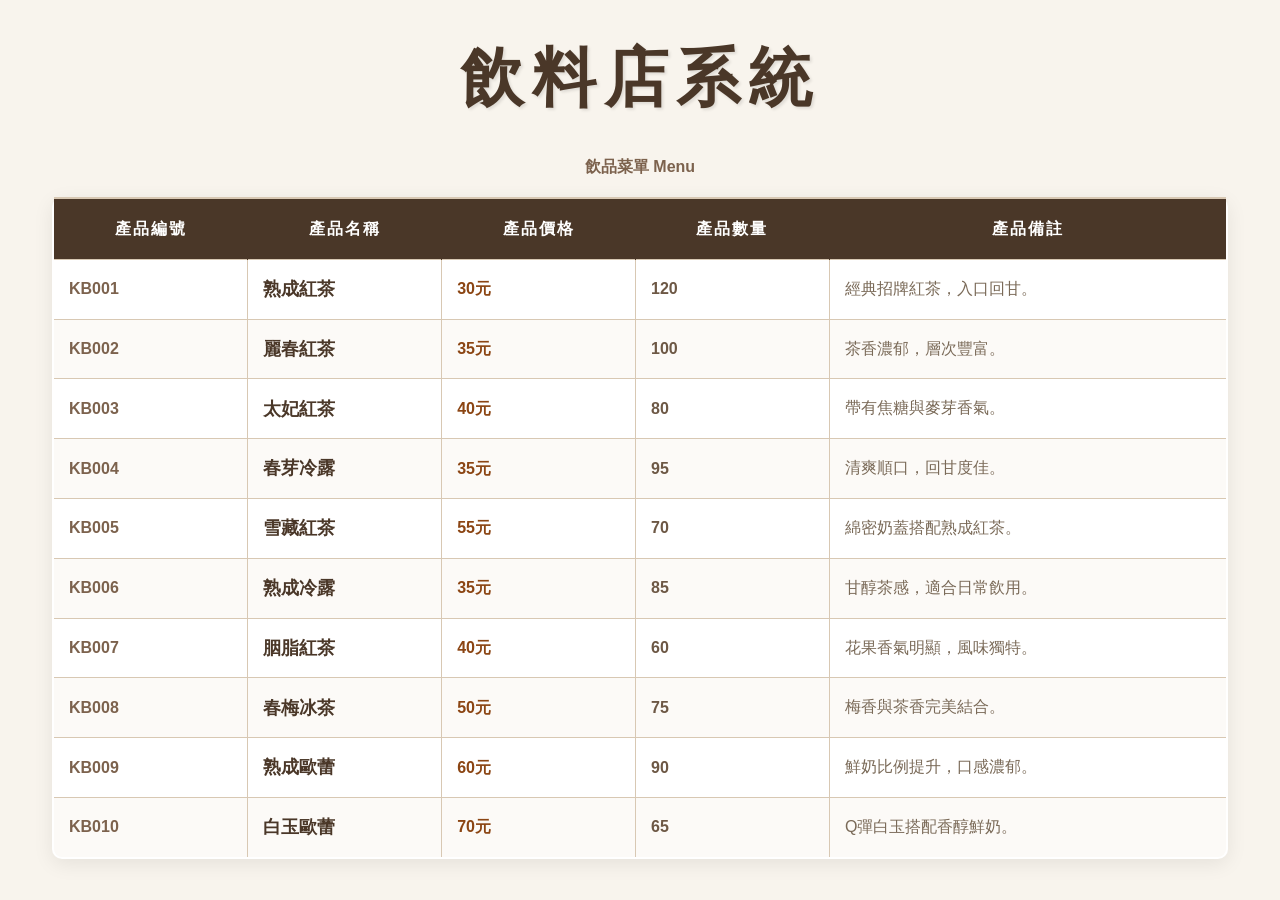
==== 20260605-ch5AI.html @ 28ec6d9a "個人首頁初稿" ====
<!DOCTYPE html>
<html lang="zh-TW">

<head>
    <meta charset="UTF-8">
    <meta name="viewport" content="width=device-width, initial-scale=1.0">
    <title>可不可熟成紅茶 - 飲品菜單</title>

    <link rel="stylesheet" href="css/bootstrap.min.css">
    <link rel="stylesheet" href="css/all.min.css">
    <link rel="stylesheet" href="css/20260527.css">

    <style>
        :root {
            --kb-primary: #4a3728;
            --kb-secondary: #7c624d;
            --kb-light: #f8f4ed;
            --kb-border: #d8c8b3;
            --kb-hover: #efe5d6;
            --kb-text: #3b2d23;
        }

        body {
            background-color: var(--kb-light);
            font-family: "Microsoft JhengHei", sans-serif;
            color: var(--kb-text);
        }

        .container {
            max-width: 1200px;
            margin-top: 40px;
        }

        /* 標題 */
        .display-3 {
            color: var(--kb-primary);
            font-weight: 900;
            letter-spacing: 8px;
            margin-bottom: 30px;
            text-shadow: 2px 2px 3px rgba(0, 0, 0, .1);
        }

        /* 表格 */
        .table {
            background-color: #fff;
            border: 2px solid var(--kb-border);
            border-radius: 10px;
            overflow: hidden;
            box-shadow: 0 5px 20px rgba(0, 0, 0, .08);
        }

        /* 表頭 */
        .table thead {
            background-color: var(--kb-primary);
            color: #fff;
        }

        .table thead th {
            padding: 18px;
            text-align: center;
            letter-spacing: 2px;
            border-color: var(--kb-primary);
        }

        /* 表格內容 */
        .table tbody td {
            padding: 15px;
            vertical-align: middle;
            color: var(--kb-text);
        }

        /* 隔行底色 */
        .table tbody tr:nth-child(even) {
            background-color: #fcfaf7;
        }

        /* Hover效果 */
        .table-hover tbody tr:hover {
            background-color: var(--kb-hover);
            transition: .3s;
        }

        /* 邊框 */
        .table-bordered td,
        .table-bordered th {
            border-color: var(--kb-border);
        }

        /* caption */
        caption {
            caption-side: top;
            text-align: center;
            color: var(--kb-secondary);
            font-size: 1rem;
            margin-bottom: 10px;
            font-weight: 600;
        }

        /* 商品編號 */
        tbody td:first-child {
            font-weight: bold;
            color: var(--kb-secondary);
        }

        /* 商品名稱 */
        tbody td:nth-child(2) {
            font-size: 1.1rem;
            font-weight: 700;
            color: var(--kb-primary);
        }

        /* 價格 */
        tbody td:nth-child(3) {
            color: #8b4513;
            font-weight: 900;
        }

        /* 庫存 */
        tbody td:nth-child(4) {
            color: #6d5845;
            font-weight: bold;
        }

        /* 備註 */
        tbody td:nth-child(5) {
            color: #7a6a58;
            line-height: 1.8;
        }

        /* 手機版 */
        @media screen and (max-width: 768px) {

            .display-3 {
                font-size: 2rem;
                letter-spacing: 4px;
            }

            .table-rwd thead,
            caption {
                display: none;
            }

            .table-rwd tbody tr {
                display: block;
                margin-top: 15px;
                background: #fff;
                border: 2px solid var(--kb-border);
                border-radius: 10px;
                box-shadow: 0 3px 10px rgba(0, 0, 0, .08);
            }

            .table-rwd tbody tr td {
                display: block;
                overflow: hidden;
                border: none;
            }

            .table-rwd tbody tr td::before {
                content: attr(data-th) "：";
                font-size: 18px;
                font-weight: bold;
                color: var(--kb-primary);
                display: block;
                float: left;
                width: 30%;
                text-align: right;
                padding-right: 1em;
            }

            .table-rwd tbody tr td span {
                display: block;
                float: left;
                width: 70%;
            }
        }
    </style>
</head>

<body>
    <div class="container">

        <div class="display-3 text-center">
            飲料店系統
        </div>

        <table class="table mt-3 table-bordered table-hover table-rwd">

            <caption>飲品菜單 Menu</caption>

            <thead>
                <tr>
                    <th>產品編號</th>
                    <th>產品名稱</th>
                    <th>產品價格</th>
                    <th>產品數量</th>
                    <th>產品備註</th>
                </tr>
            </thead>

            <tbody>

                <tr>
                    <td data-th="產品編號"><span>KB001</span></td>
                    <td data-th="產品名稱"><span>熟成紅茶</span></td>
                    <td data-th="產品價格"><span>30元</span></td>
                    <td data-th="產品數量"><span>120</span></td>
                    <td data-th="產品備註"><span>經典招牌紅茶，入口回甘。</span></td>
                </tr>

                <tr>
                    <td data-th="產品編號"><span>KB002</span></td>
                    <td data-th="產品名稱"><span>麗春紅茶</span></td>
                    <td data-th="產品價格"><span>35元</span></td>
                    <td data-th="產品數量"><span>100</span></td>
                    <td data-th="產品備註"><span>茶香濃郁，層次豐富。</span></td>
                </tr>

                <tr>
                    <td data-th="產品編號"><span>KB003</span></td>
                    <td data-th="產品名稱"><span>太妃紅茶</span></td>
                    <td data-th="產品價格"><span>40元</span></td>
                    <td data-th="產品數量"><span>80</span></td>
                    <td data-th="產品備註"><span>帶有焦糖與麥芽香氣。</span></td>
                </tr>

                <tr>
                    <td data-th="產品編號"><span>KB004</span></td>
                    <td data-th="產品名稱"><span>春芽冷露</span></td>
                    <td data-th="產品價格"><span>35元</span></td>
                    <td data-th="產品數量"><span>95</span></td>
                    <td data-th="產品備註"><span>清爽順口，回甘度佳。</span></td>
                </tr>

                <tr>
                    <td data-th="產品編號"><span>KB005</span></td>
                    <td data-th="產品名稱"><span>雪藏紅茶</span></td>
                    <td data-th="產品價格"><span>55元</span></td>
                    <td data-th="產品數量"><span>70</span></td>
                    <td data-th="產品備註"><span>綿密奶蓋搭配熟成紅茶。</span></td>
                </tr>

                <tr>
                    <td data-th="產品編號"><span>KB006</span></td>
                    <td data-th="產品名稱"><span>熟成冷露</span></td>
                    <td data-th="產品價格"><span>35元</span></td>
                    <td data-th="產品數量"><span>85</span></td>
                    <td data-th="產品備註"><span>甘醇茶感，適合日常飲用。</span></td>
                </tr>

                <tr>
                    <td data-th="產品編號"><span>KB007</span></td>
                    <td data-th="產品名稱"><span>胭脂紅茶</span></td>
                    <td data-th="產品價格"><span>40元</span></td>
                    <td data-th="產品數量"><span>60</span></td>
                    <td data-th="產品備註"><span>花果香氣明顯，風味獨特。</span></td>
                </tr>

                <tr>
                    <td data-th="產品編號"><span>KB008</span></td>
                    <td data-th="產品名稱"><span>春梅冰茶</span></td>
                    <td data-th="產品價格"><span>50元</span></td>
                    <td data-th="產品數量"><span>75</span></td>
                    <td data-th="產品備註"><span>梅香與茶香完美結合。</span></td>
                </tr>

                <tr>
                    <td data-th="產品編號"><span>KB009</span></td>
                    <td data-th="產品名稱"><span>熟成歐蕾</span></td>
                    <td data-th="產品價格"><span>60元</span></td>
                    <td data-th="產品數量"><span>90</span></td>
                    <td data-th="產品備註"><span>鮮奶比例提升，口感濃郁。</span></td>
                </tr>

                <tr>
                    <td data-th="產品編號"><span>KB010</span></td>
                    <td data-th="產品名稱"><span>白玉歐蕾</span></td>
                    <td data-th="產品價格"><span>70元</span></td>
                    <td data-th="產品數量"><span>65</span></td>
                    <td data-th="產品備註"><span>Q彈白玉搭配香醇鮮奶。</span></td>
                </tr>

            </tbody>

        </table>

    </div>

    <script src="js/bootstrap.bundle.min.js"></script>
</body>

</html>
---- css/20260527.css ----
@import url('https://fonts.googleapis.com/css2?family=LXGW+WenKai+TC&display=swap');

:root {
    /* 主色-玫瑰裸粉：品牌形象、重點區塊 */
    --primary-color: #E8A7B1;

    /* 輔色-奶茶杏色：卡片、裝飾元素 */
    --secondary-color: #D9C2B0;

    /* 背景主色-象牙白：提升閱讀舒適度 */
    --bg-color: #FAF7F4;

    --cbg-color: #f5edc9;

    /* 標題文字色-深咖啡：展現高級感 */
    --heading-color: #5A4A42;

    /* 內文文字色-暖灰色：降低閱讀疲勞 */
    --text-color: #7A6F68;

    /* 按鈕色-玫瑰紅：吸引用戶點擊 */
    --button-color: #D86A7A;
}

.fw-100 {
    font-weight: 100;
}

.fw-200 {
    font-weight: 200;
}

.fw-300 {
    font-weight: 300;
}

.fw-400 {
    font-weight: 400;
}

.fw-5600 {
    font-weight: 5600;
}

.fw-600 {
    font-weight: 600;
}

.fw-700 {
    font-weight: 700;
}

.fw-800 {
    font-weight: 800;
}

.fw-900 {
    font-weight: 900;
}

.btn-text-primary {
    color: var(--button-color);
}

.btn-text-secondary {
    color: var(--primary-color);
}

.box {
            height: 150px;
        }

        /* 四種方向的卡片都需要定位 */
.roller-l,
.roller-r,
.roller-b,
.roller-t {
    position: relative;
    overflow: hidden;
}


/* 遮罩層 */
.roller_box {
    position: absolute;
    top: 0;
    left: 0;

    width: 100%;
    height: 100%;

    background: rgba(255, 255, 255, 0.5);
    backdrop-filter: blur(3px);
    -webkit-backdrop-filter: blur(3px);

    display: flex;
    justify-content: center;
    align-items: center;

    z-index: 10;

    /* 統一動畫 */
    transition: transform 0.8s ease;
}


/* ================= */
/* 左邊滑入 */
/* ================= */

.roller-l .roller_box {
    transform: translateX(-100%);
}

.roller-l:hover .roller_box {
    transform: translateX(0);
}


/* ================= */
/* 右邊滑入 */
/* ================= */

.roller-r .roller_box {
    transform: translateX(100%);
}

.roller-r:hover .roller_box {
    transform: translateX(0);
}


/* ================= */
/* 下方滑入 */
/* ================= */

.roller-b .roller_box {
    transform: translateY(100%);
}

.roller-b:hover .roller_box {
    transform: translateY(0);
}


/* ================= */
/* 上方滑入 */
/* ================= */

.roller-t .roller_box {
    transform: translateY(-100%);
}

.roller-t:hover .roller_box {
    transform: translateY(0);
}


/* 圖片 */
img {
    width: 100%;
    display: block;
}

/*背景圖*/
.bg-cover{
            background-position: center center;
            background-size: cover;
        }
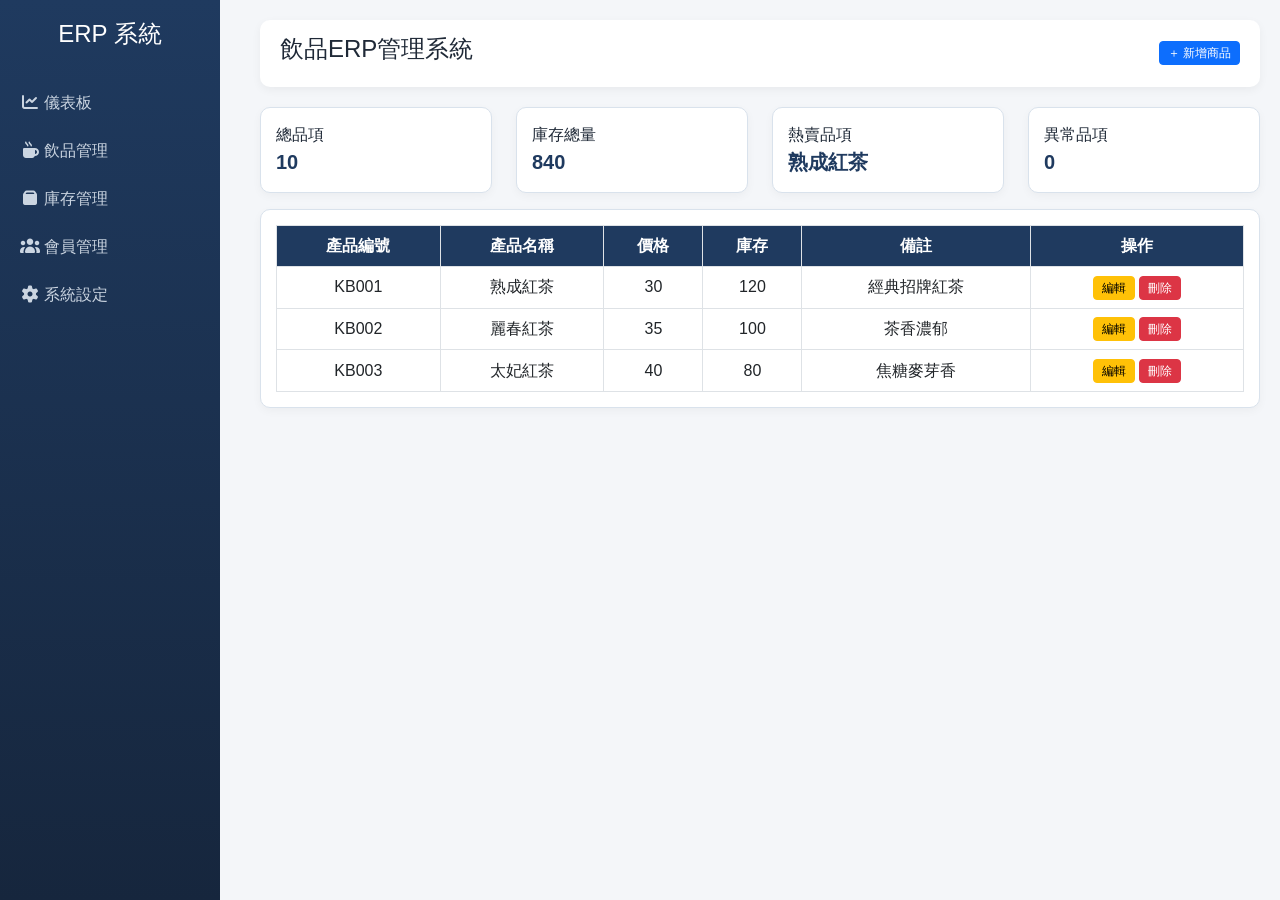
==== commit de0fa7b1: "個人首頁初稿" ====
--- a/20260605-ch5AI.html
+++ b/20260605-ch5AI.html
@@ -4,284 +4,213 @@
 <head>
     <meta charset="UTF-8">
     <meta name="viewport" content="width=device-width, initial-scale=1.0">
-    <title>可不可熟成紅茶 - 飲品菜單</title>
+    <title>ERP飲品管理系統</title>
 
     <link rel="stylesheet" href="css/bootstrap.min.css">
     <link rel="stylesheet" href="css/all.min.css">
-    <link rel="stylesheet" href="css/20260527.css">
 
     <style>
         :root {
-            --kb-primary: #4a3728;
-            --kb-secondary: #7c624d;
-            --kb-light: #f8f4ed;
-            --kb-border: #d8c8b3;
-            --kb-hover: #efe5d6;
-            --kb-text: #3b2d23;
+            --erp-bg: #f4f6f9;
+            --erp-card: #ffffff;
+            --erp-primary: #1f3a5f;
+            --erp-secondary: #2f5d8a;
+            --erp-border: #d9e2ec;
+            --erp-hover: #eef4fb;
+            --erp-text: #1f2937;
         }
 
         body {
-            background-color: var(--kb-light);
+            background: var(--erp-bg);
             font-family: "Microsoft JhengHei", sans-serif;
-            color: var(--kb-text);
-        }
-
-        .container {
-            max-width: 1200px;
-            margin-top: 40px;
-        }
-
-        /* 標題 */
-        .display-3 {
-            color: var(--kb-primary);
-            font-weight: 900;
-            letter-spacing: 8px;
+            color: var(--erp-text);
+        }
+
+        /* 側邊欄 */
+        .sidebar {
+            width: 220px;
+            height: 100vh;
+            position: fixed;
+            left: 0;
+            top: 0;
+            background: linear-gradient(180deg, #1f3a5f, #16263d);
+            padding-top: 20px;
+            color: #fff;
+        }
+
+        .sidebar h4 {
+            text-align: center;
             margin-bottom: 30px;
-            text-shadow: 2px 2px 3px rgba(0, 0, 0, .1);
+        }
+
+        .sidebar a {
+            display: block;
+            padding: 12px 20px;
+            color: #cbd5e1;
+            text-decoration: none;
+        }
+
+        .sidebar a:hover {
+            background: rgba(255, 255, 255, 0.1);
+            color: #fff;
+        }
+
+        /* 主內容 */
+        .main {
+            margin-left: 240px;
+            padding: 20px;
+        }
+
+        /* 上方bar */
+        .topbar {
+            background: #fff;
+            padding: 15px 20px;
+            border-radius: 10px;
+            margin-bottom: 20px;
+            display: flex;
+            justify-content: space-between;
+            align-items: center;
+            box-shadow: 0 3px 10px rgba(0,0,0,0.05);
+        }
+
+        /* 卡片 */
+        .card-box {
+            background: var(--erp-card);
+            padding: 15px;
+            border-radius: 10px;
+            border: 1px solid var(--erp-border);
+            box-shadow: 0 3px 10px rgba(0,0,0,0.04);
+        }
+
+        .stat {
+            font-size: 20px;
+            font-weight: bold;
+            color: var(--erp-primary);
         }
 
         /* 表格 */
-        .table {
-            background-color: #fff;
-            border: 2px solid var(--kb-border);
-            border-radius: 10px;
-            overflow: hidden;
-            box-shadow: 0 5px 20px rgba(0, 0, 0, .08);
-        }
-
-        /* 表頭 */
         .table thead {
-            background-color: var(--kb-primary);
+            background: var(--erp-primary);
             color: #fff;
         }
 
-        .table thead th {
-            padding: 18px;
-            text-align: center;
-            letter-spacing: 2px;
-            border-color: var(--kb-primary);
-        }
-
-        /* 表格內容 */
-        .table tbody td {
-            padding: 15px;
-            vertical-align: middle;
-            color: var(--kb-text);
-        }
-
-        /* 隔行底色 */
-        .table tbody tr:nth-child(even) {
-            background-color: #fcfaf7;
-        }
-
-        /* Hover效果 */
-        .table-hover tbody tr:hover {
-            background-color: var(--kb-hover);
-            transition: .3s;
-        }
-
-        /* 邊框 */
-        .table-bordered td,
-        .table-bordered th {
-            border-color: var(--kb-border);
-        }
-
-        /* caption */
-        caption {
-            caption-side: top;
-            text-align: center;
-            color: var(--kb-secondary);
-            font-size: 1rem;
-            margin-bottom: 10px;
-            font-weight: 600;
-        }
-
-        /* 商品編號 */
-        tbody td:first-child {
-            font-weight: bold;
-            color: var(--kb-secondary);
-        }
-
-        /* 商品名稱 */
-        tbody td:nth-child(2) {
-            font-size: 1.1rem;
-            font-weight: 700;
-            color: var(--kb-primary);
-        }
-
-        /* 價格 */
-        tbody td:nth-child(3) {
-            color: #8b4513;
-            font-weight: 900;
-        }
-
-        /* 庫存 */
-        tbody td:nth-child(4) {
-            color: #6d5845;
-            font-weight: bold;
-        }
-
-        /* 備註 */
-        tbody td:nth-child(5) {
-            color: #7a6a58;
-            line-height: 1.8;
-        }
-
-        /* 手機版 */
-        @media screen and (max-width: 768px) {
-
-            .display-3 {
-                font-size: 2rem;
-                letter-spacing: 4px;
-            }
-
-            .table-rwd thead,
-            caption {
-                display: none;
-            }
-
-            .table-rwd tbody tr {
-                display: block;
-                margin-top: 15px;
-                background: #fff;
-                border: 2px solid var(--kb-border);
-                border-radius: 10px;
-                box-shadow: 0 3px 10px rgba(0, 0, 0, .08);
-            }
-
-            .table-rwd tbody tr td {
-                display: block;
-                overflow: hidden;
-                border: none;
-            }
-
-            .table-rwd tbody tr td::before {
-                content: attr(data-th) "：";
-                font-size: 18px;
-                font-weight: bold;
-                color: var(--kb-primary);
-                display: block;
-                float: left;
-                width: 30%;
-                text-align: right;
-                padding-right: 1em;
-            }
-
-            .table-rwd tbody tr td span {
-                display: block;
-                float: left;
-                width: 70%;
-            }
+        .table tbody tr:hover {
+            background: var(--erp-hover);
+        }
+
+        .btn-sm {
+            padding: 2px 8px;
+            font-size: 12px;
         }
     </style>
 </head>
 
 <body>
-    <div class="container">
-
-        <div class="display-3 text-center">
-            飲料店系統
+
+    <!-- 側邊欄 -->
+    <div class="sidebar">
+        <h4>ERP 系統</h4>
+        <a href="#"><i class="fa fa-chart-line"></i> 儀表板</a>
+        <a href="#"><i class="fa fa-mug-hot"></i> 飲品管理</a>
+        <a href="#"><i class="fa fa-box"></i> 庫存管理</a>
+        <a href="#"><i class="fa fa-users"></i> 會員管理</a>
+        <a href="#"><i class="fa fa-cog"></i> 系統設定</a>
+    </div>
+
+    <!-- 主內容 -->
+    <div class="main">
+
+        <!-- 上方工具列 -->
+        <div class="topbar">
+            <h4>飲品ERP管理系統</h4>
+            <button class="btn btn-primary btn-sm">＋ 新增商品</button>
         </div>
 
-        <table class="table mt-3 table-bordered table-hover table-rwd">
-
-            <caption>飲品菜單 Menu</caption>
-
-            <thead>
-                <tr>
-                    <th>產品編號</th>
-                    <th>產品名稱</th>
-                    <th>產品價格</th>
-                    <th>產品數量</th>
-                    <th>產品備註</th>
-                </tr>
-            </thead>
-
-            <tbody>
-
-                <tr>
-                    <td data-th="產品編號"><span>KB001</span></td>
-                    <td data-th="產品名稱"><span>熟成紅茶</span></td>
-                    <td data-th="產品價格"><span>30元</span></td>
-                    <td data-th="產品數量"><span>120</span></td>
-                    <td data-th="產品備註"><span>經典招牌紅茶，入口回甘。</span></td>
-                </tr>
-
-                <tr>
-                    <td data-th="產品編號"><span>KB002</span></td>
-                    <td data-th="產品名稱"><span>麗春紅茶</span></td>
-                    <td data-th="產品價格"><span>35元</span></td>
-                    <td data-th="產品數量"><span>100</span></td>
-                    <td data-th="產品備註"><span>茶香濃郁，層次豐富。</span></td>
-                </tr>
-
-                <tr>
-                    <td data-th="產品編號"><span>KB003</span></td>
-                    <td data-th="產品名稱"><span>太妃紅茶</span></td>
-                    <td data-th="產品價格"><span>40元</span></td>
-                    <td data-th="產品數量"><span>80</span></td>
-                    <td data-th="產品備註"><span>帶有焦糖與麥芽香氣。</span></td>
-                </tr>
-
-                <tr>
-                    <td data-th="產品編號"><span>KB004</span></td>
-                    <td data-th="產品名稱"><span>春芽冷露</span></td>
-                    <td data-th="產品價格"><span>35元</span></td>
-                    <td data-th="產品數量"><span>95</span></td>
-                    <td data-th="產品備註"><span>清爽順口，回甘度佳。</span></td>
-                </tr>
-
-                <tr>
-                    <td data-th="產品編號"><span>KB005</span></td>
-                    <td data-th="產品名稱"><span>雪藏紅茶</span></td>
-                    <td data-th="產品價格"><span>55元</span></td>
-                    <td data-th="產品數量"><span>70</span></td>
-                    <td data-th="產品備註"><span>綿密奶蓋搭配熟成紅茶。</span></td>
-                </tr>
-
-                <tr>
-                    <td data-th="產品編號"><span>KB006</span></td>
-                    <td data-th="產品名稱"><span>熟成冷露</span></td>
-                    <td data-th="產品價格"><span>35元</span></td>
-                    <td data-th="產品數量"><span>85</span></td>
-                    <td data-th="產品備註"><span>甘醇茶感，適合日常飲用。</span></td>
-                </tr>
-
-                <tr>
-                    <td data-th="產品編號"><span>KB007</span></td>
-                    <td data-th="產品名稱"><span>胭脂紅茶</span></td>
-                    <td data-th="產品價格"><span>40元</span></td>
-                    <td data-th="產品數量"><span>60</span></td>
-                    <td data-th="產品備註"><span>花果香氣明顯，風味獨特。</span></td>
-                </tr>
-
-                <tr>
-                    <td data-th="產品編號"><span>KB008</span></td>
-                    <td data-th="產品名稱"><span>春梅冰茶</span></td>
-                    <td data-th="產品價格"><span>50元</span></td>
-                    <td data-th="產品數量"><span>75</span></td>
-                    <td data-th="產品備註"><span>梅香與茶香完美結合。</span></td>
-                </tr>
-
-                <tr>
-                    <td data-th="產品編號"><span>KB009</span></td>
-                    <td data-th="產品名稱"><span>熟成歐蕾</span></td>
-                    <td data-th="產品價格"><span>60元</span></td>
-                    <td data-th="產品數量"><span>90</span></td>
-                    <td data-th="產品備註"><span>鮮奶比例提升，口感濃郁。</span></td>
-                </tr>
-
-                <tr>
-                    <td data-th="產品編號"><span>KB010</span></td>
-                    <td data-th="產品名稱"><span>白玉歐蕾</span></td>
-                    <td data-th="產品價格"><span>70元</span></td>
-                    <td data-th="產品數量"><span>65</span></td>
-                    <td data-th="產品備註"><span>Q彈白玉搭配香醇鮮奶。</span></td>
-                </tr>
-
-            </tbody>
-
-        </table>
+        <!-- 統計卡 -->
+        <div class="row mb-3">
+            <div class="col-md-3">
+                <div class="card-box">
+                    總品項
+                    <div class="stat">10</div>
+                </div>
+            </div>
+            <div class="col-md-3">
+                <div class="card-box">
+                    庫存總量
+                    <div class="stat">840</div>
+                </div>
+            </div>
+            <div class="col-md-3">
+                <div class="card-box">
+                    熱賣品項
+                    <div class="stat">熟成紅茶</div>
+                </div>
+            </div>
+            <div class="col-md-3">
+                <div class="card-box">
+                    異常品項
+                    <div class="stat">0</div>
+                </div>
+            </div>
+        </div>
+
+        <!-- 表格 -->
+        <div class="card-box">
+            <table class="table table-bordered table-hover align-middle text-center mb-0">
+
+                <thead>
+                    <tr>
+                        <th>產品編號</th>
+                        <th>產品名稱</th>
+                        <th>價格</th>
+                        <th>庫存</th>
+                        <th>備註</th>
+                        <th>操作</th>
+                    </tr>
+                </thead>
+
+                <tbody>
+
+                    <tr>
+                        <td>KB001</td>
+                        <td>熟成紅茶</td>
+                        <td>30</td>
+                        <td>120</td>
+                        <td>經典招牌紅茶</td>
+                        <td>
+                            <button class="btn btn-warning btn-sm">編輯</button>
+                            <button class="btn btn-danger btn-sm">刪除</button>
+                        </td>
+                    </tr>
+
+                    <tr>
+                        <td>KB002</td>
+                        <td>麗春紅茶</td>
+                        <td>35</td>
+                        <td>100</td>
+                        <td>茶香濃郁</td>
+                        <td>
+                            <button class="btn btn-warning btn-sm">編輯</button>
+                            <button class="btn btn-danger btn-sm">刪除</button>
+                        </td>
+                    </tr>
+
+                    <tr>
+                        <td>KB003</td>
+                        <td>太妃紅茶</td>
+                        <td>40</td>
+                        <td>80</td>
+                        <td>焦糖麥芽香</td>
+                        <td>
+                            <button class="btn btn-warning btn-sm">編輯</button>
+                            <button class="btn btn-danger btn-sm">刪除</button>
+                        </td>
+                    </tr>
+
+                </tbody>
+
+            </table>
+        </div>
 
     </div>
 
